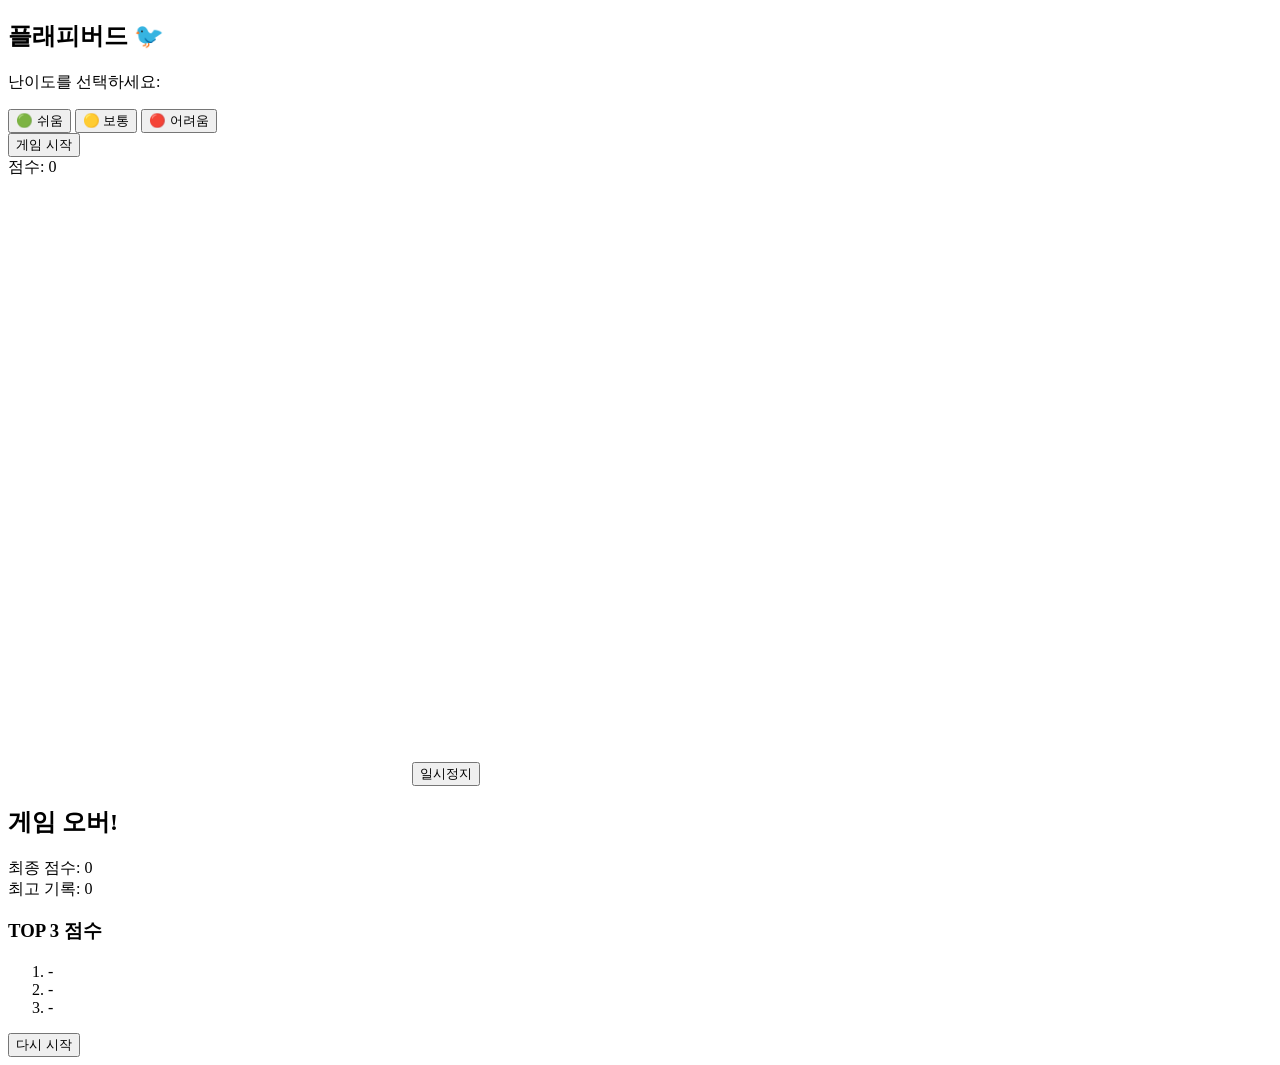
==== index.html @ 72292e48 "feat: HTML 구조 작성 - 시작 화면 (start-screen): 난이도 선택 및 게임 시작 버튼 - 게임 화면 (game-screen): Canvas 및 점수 표시 - 게" ====
<!DOCTYPE html>
<html lang="ko">
<head>
  <meta charset="UTF-8">
  <meta name="viewport" content="width=device-width, initial-scale=1.0">
  <title>플래피버드</title>
  <link rel="stylesheet" href="css/style.css">
</head>
<body>
  <div id="app">

    <!-- ===== 화면 1: 시작 화면 ===== -->
    <section id="start-screen" class="screen">
      <h1>플래피버드 🐦</h1>

      <!-- 난이도 선택 -->
      <div class="difficulty-select">
        <p>난이도를 선택하세요:</p>
        <button class="difficulty-btn" data-difficulty="easy">🟢 쉬움</button>
        <button class="difficulty-btn" data-difficulty="medium">🟡 보통</button>
        <button class="difficulty-btn" data-difficulty="hard">🔴 어려움</button>
      </div>

      <!-- 게임 시작 -->
      <button id="start-btn" class="btn-primary">게임 시작</button>
    </section>

    <!-- ===== 화면 2: 게임 화면 ===== -->
    <section id="game-screen" class="screen hidden">
      <!-- 게임 정보 헤더 -->
      <div id="game-info">
        <div id="score">점수: <span>0</span></div>
      </div>

      <!-- 게임판 (Canvas) -->
      <canvas id="gameCanvas" width="400" height="600"></canvas>

      <!-- 게임 중 버튼 -->
      <button id="pause-btn" class="btn-secondary">일시정지</button>
    </section>

    <!-- ===== 화면 3: 게임 오버 화면 ===== -->
    <section id="gameover-screen" class="screen hidden">
      <h2 id="end-message">게임 오버!</h2>

      <!-- 최종 점수 -->
      <div id="final-score" class="score-display">
        최종 점수: <span>0</span>
      </div>

      <!-- 최고 기록 -->
      <div id="best-score" class="score-display">
        최고 기록: <span>0</span>
      </div>

      <!-- TOP 3 -->
      <div id="top-scores-container">
        <h3>TOP 3 점수</h3>
        <ol id="top-scores-list" class="top-scores">
          <li><span class="score-value">-</span></li>
          <li><span class="score-value">-</span></li>
          <li><span class="score-value">-</span></li>
        </ol>
      </div>

      <!-- 재시작 -->
      <button id="restart-btn" class="btn-primary">다시 시작</button>
    </section>

  </div>

  <!-- 스크립트 로드 순서 (필수) -->
  <script src="js/difficulty.js"></script>
  <script src="js/storage.js"></script>
  <script src="js/sound.js"></script>
  <script src="js/physics.js"></script>
  <script src="js/bird.js"></script>
  <script src="js/pipes.js"></script>
  <script src="js/renderer.js"></script>
  <script src="js/ui.js"></script>
  <script src="js/confetti.js"></script>
  <script src="js/game.js"></script>
</body>
</html>
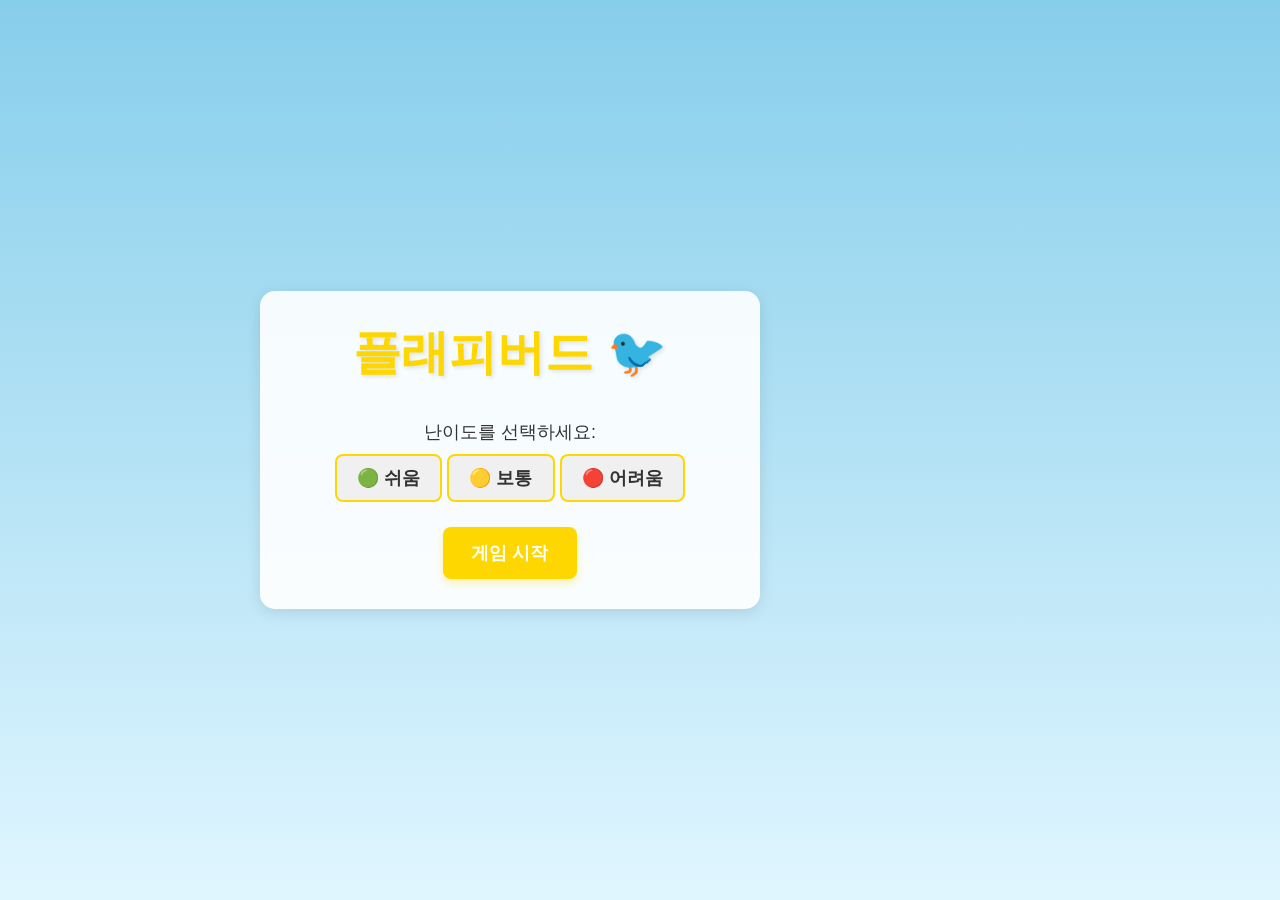
==== commit 05e2c400: "테스트 및 버그 수정: Phase 1 작업물 통합 검증 ## 발견된 문제 및 수정사항  ### 1. HTML 문제 (index.html) ✅ Script 태그 순서 수정   - 필" ====
--- a/index.html
+++ b/index.html
@@ -69,16 +69,12 @@
 
   </div>
 
-  <!-- 스크립트 로드 순서 (필수) -->
-  <script src="js/difficulty.js"></script>
-  <script src="js/storage.js"></script>
-  <script src="js/sound.js"></script>
-  <script src="js/physics.js"></script>
-  <script src="js/bird.js"></script>
-  <script src="js/pipes.js"></script>
-  <script src="js/renderer.js"></script>
-  <script src="js/ui.js"></script>
-  <script src="js/confetti.js"></script>
-  <script src="js/game.js"></script>
+  <!-- 스크립트 로드 순서 (필수! storage가 가장 먼저) -->
+  <script src="js/storage.js"></script>     <!-- Storage API (localStorage) -->
+  <script src="js/sound.js"></script>       <!-- Sound API (Web Audio) -->
+  <script src="js/renderer.js"></script>    <!-- Renderer (Canvas) -->
+  <script src="js/ui.js"></script>          <!-- UI 제어 -->
+  <script src="js/game.js"></script>        <!-- 게임 로직 (모든 로직 포함) -->
+  <!-- <script src="js/confetti.js"></script> --> <!-- 축하 효과 (선택사항) -->
 </body>
 </html>
--- a/css/style.css
+++ b/css/style.css
@@ -0,0 +1,280 @@
+/* ============================================================ */
+/* 색상 토큰 (CSS 변수) */
+/* ============================================================ */
+:root {
+  --color-primary: #FFD700;      /* 주황색 (새) */
+  --color-secondary: #87CEEB;    /* 하늘색 (배경) */
+  --color-background: #E0F6FF;   /* 밝은 하늘 */
+  --color-text: #333333;         /* 어두운 회색 */
+  --color-success: #4CAF50;      /* 초록 (성공) */
+  --color-error: #E74C3C;        /* 빨강 (실패) */
+}
+
+/* ============================================================ */
+/* 기본 스타일 */
+/* ============================================================ */
+* {
+  box-sizing: border-box;
+}
+
+html, body {
+  height: 100%;
+  width: 100%;
+}
+
+body {
+  font-family: 'Comic Sans MS', 'Malgun Gothic', sans-serif;
+  margin: 0;
+  padding: 0;
+  background: linear-gradient(180deg, #87CEEB, #E0F6FF);
+  color: var(--color-text);
+  display: flex;
+  align-items: center;
+  justify-content: center;
+  min-height: 100vh;
+}
+
+#app {
+  width: 100%;
+  max-width: clamp(280px, 95vw, 800px);
+  padding: clamp(10px, 3vw, 20px);
+  margin: 0 auto;
+  font-size: clamp(14px, 4vw, 18px);
+}
+
+/* ============================================================ */
+/* 화면 전환 (.screen / .hidden) */
+/* ============================================================ */
+.screen {
+  width: 100%;
+  max-width: 500px;
+  padding: 20px;
+  text-align: center;
+  display: flex;
+  flex-direction: column;
+  align-items: center;
+  gap: 20px;
+  background: rgba(255, 255, 255, 0.9);
+  border-radius: 15px;
+  box-shadow: 0 4px 15px rgba(0, 0, 0, 0.1);
+  animation: fadeIn 0.5s ease-in-out;
+}
+
+.hidden {
+  display: none !important;
+}
+
+/* ============================================================ */
+/* Canvas 스타일 */
+/* ============================================================ */
+canvas#gameCanvas {
+  display: block;
+  margin: 20px auto;
+  border: 3px solid var(--color-primary);
+  background: linear-gradient(180deg, #87CEEB, #E0F6FF);
+  border-radius: 10px;
+  box-shadow: 0 4px 10px rgba(0, 0, 0, 0.2);
+  max-width: 100%;
+  height: auto;
+}
+
+/* ============================================================ */
+/* 버튼 스타일 */
+/* ============================================================ */
+button {
+  padding: 12px 24px;
+  font-size: 16px;
+  font-family: inherit;
+  border: none;
+  border-radius: 8px;
+  cursor: pointer;
+  transition: all 0.3s ease;
+  font-weight: bold;
+}
+
+.btn-primary {
+  background-color: var(--color-primary);
+  color: white;
+  box-shadow: 0 4px 8px rgba(255, 215, 0, 0.3);
+}
+
+.btn-primary:hover {
+  background-color: #FFC700;
+  transform: translateY(-2px);
+  box-shadow: 0 6px 12px rgba(255, 215, 0, 0.4);
+}
+
+.btn-primary:active {
+  animation: pulse 0.3s ease-in-out;
+}
+
+.btn-secondary {
+  background-color: var(--color-secondary);
+  color: white;
+  box-shadow: 0 4px 8px rgba(135, 206, 235, 0.3);
+}
+
+.btn-secondary:hover {
+  background-color: #5DADE2;
+  transform: translateY(-2px);
+  box-shadow: 0 6px 12px rgba(135, 206, 235, 0.4);
+}
+
+.difficulty-btn {
+  background-color: #F0F0F0;
+  color: var(--color-text);
+  border: 2px solid var(--color-primary);
+  padding: 10px 20px;
+}
+
+.difficulty-btn:hover {
+  background-color: var(--color-primary);
+  color: white;
+}
+
+.difficulty-btn.active {
+  background-color: var(--color-primary);
+  color: white;
+}
+
+/* ============================================================ */
+/* 텍스트 스타일 */
+/* ============================================================ */
+h1 {
+  font-size: clamp(28px, 8vw, 48px);
+  margin: 0;
+  color: var(--color-primary);
+  text-shadow: 2px 2px 4px rgba(0, 0, 0, 0.1);
+}
+
+h2, h3 {
+  font-size: clamp(20px, 6vw, 32px);
+  margin: 10px 0;
+  color: var(--color-primary);
+}
+
+p {
+  margin: 10px 0;
+  font-size: clamp(14px, 4vw, 18px);
+}
+
+/* ============================================================ */
+/* 점수 표시 */
+/* ============================================================ */
+#game-info {
+  display: flex;
+  justify-content: center;
+  gap: 20px;
+  width: 100%;
+  font-size: 18px;
+  font-weight: bold;
+  animation: slideDown 0.3s ease-in-out;
+}
+
+#score {
+  color: var(--color-text);
+  font-size: clamp(16px, 4vw, 20px);
+}
+
+.score-display {
+  font-size: clamp(16px, 4vw, 24px);
+  margin: 10px 0;
+  font-weight: bold;
+  color: var(--color-text);
+}
+
+#final-score {
+  font-size: clamp(18px, 5vw, 28px);
+  color: var(--color-primary);
+}
+
+#best-score {
+  font-size: clamp(16px, 4vw, 24px);
+  color: var(--color-success);
+}
+
+.top-scores {
+  list-style: decimal;
+  padding-left: 30px;
+  margin: 15px 0;
+}
+
+.top-scores li {
+  padding: 8px;
+  text-align: left;
+  font-size: 16px;
+}
+
+.score-value {
+  font-weight: bold;
+  color: var(--color-primary);
+}
+
+/* ============================================================ */
+/* 애니메이션 */
+/* ============================================================ */
+@keyframes pulse {
+  0%, 100% {
+    transform: scale(1);
+  }
+  50% {
+    transform: scale(1.05);
+  }
+}
+
+@keyframes fadeIn {
+  from {
+    opacity: 0;
+    transform: translateY(-20px);
+  }
+  to {
+    opacity: 1;
+    transform: translateY(0);
+  }
+}
+
+@keyframes slideDown {
+  from {
+    opacity: 0;
+    transform: translateY(-10px);
+  }
+  to {
+    opacity: 1;
+    transform: translateY(0);
+  }
+}
+
+/* ============================================================ */
+/* 반응형 디자인 */
+/* ============================================================ */
+
+/* 모바일 (375px 이하) */
+@media (max-width: 374px) {
+  .screen {
+    padding: 15px;
+    gap: 15px;
+  }
+
+  button {
+    padding: 10px 20px;
+    font-size: 14px;
+  }
+
+  canvas#gameCanvas {
+    width: 100%;
+    height: auto;
+  }
+}
+
+/* 태블릿 (768px 이상) */
+@media (min-width: 768px) {
+  .screen {
+    padding: 30px;
+    gap: 25px;
+  }
+
+  button {
+    padding: 14px 28px;
+    font-size: 18px;
+  }
+}
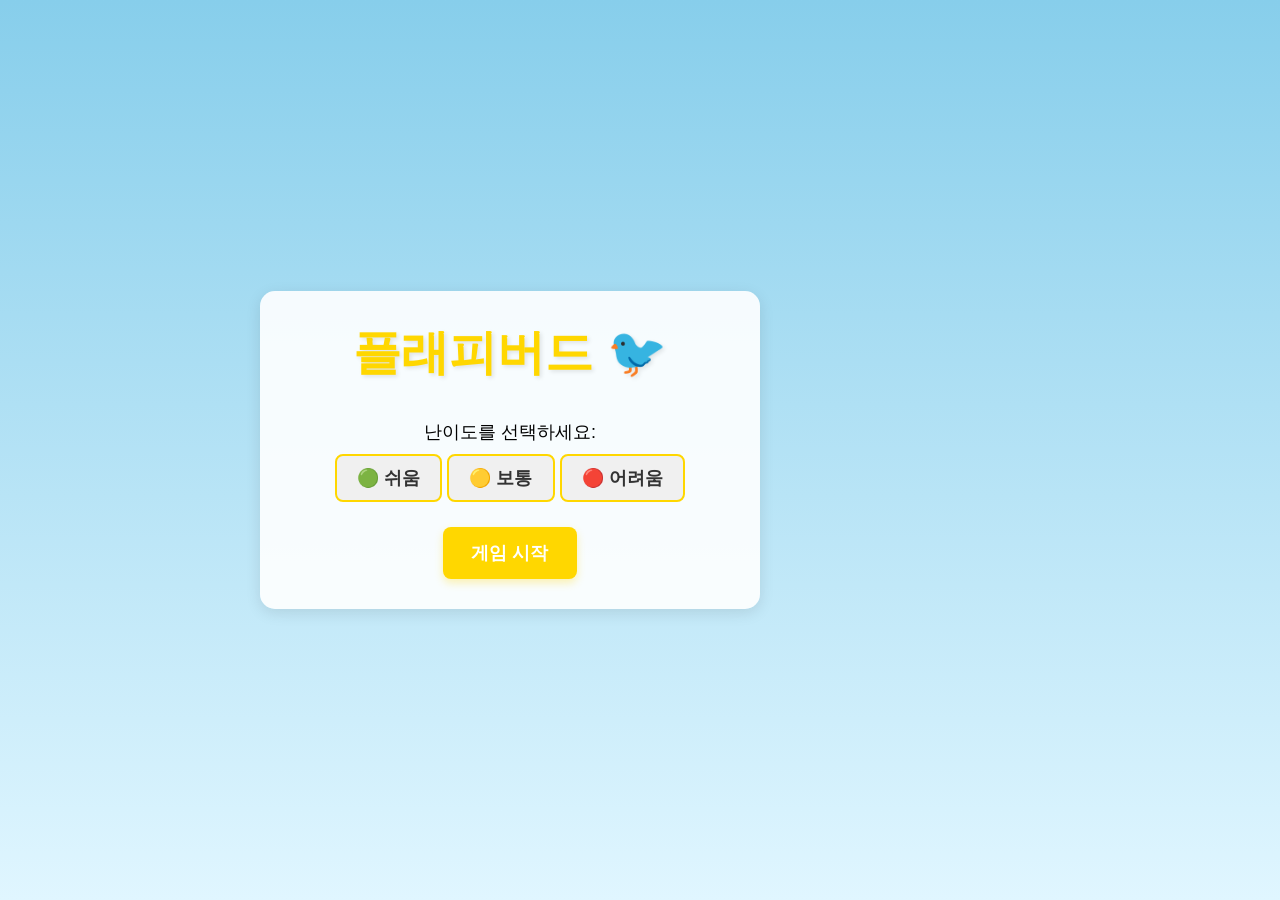
==== commit f8dc3303: "Phase 2: 완료 - Confetti, 배지, 점수 통계, 테마 시스템, 모바일 최적화 - js/confetti.js (신규): 신기록 달성 시 축하 애니메이션 - js/the" ====
--- a/index.html
+++ b/index.html
@@ -63,6 +63,25 @@
         </ol>
       </div>
 
+      <!-- 통계 (Phase 2) -->
+      <div id="stats-container" class="stats-display">
+        <h3>📊 통계</h3>
+        <div class="stats-grid">
+          <div class="stat-item">
+            <span class="stat-label">평균 점수</span>
+            <span class="stat-value" id="avg-score">-</span>
+          </div>
+          <div class="stat-item">
+            <span class="stat-label">게임 횟수</span>
+            <span class="stat-value" id="play-count">-</span>
+          </div>
+          <div class="stat-item">
+            <span class="stat-label">총 점수</span>
+            <span class="stat-value" id="total-score">-</span>
+          </div>
+        </div>
+      </div>
+
       <!-- 재시작 -->
       <button id="restart-btn" class="btn-primary">다시 시작</button>
     </section>
@@ -73,8 +92,9 @@
   <script src="js/storage.js"></script>     <!-- Storage API (localStorage) -->
   <script src="js/sound.js"></script>       <!-- Sound API (Web Audio) -->
   <script src="js/renderer.js"></script>    <!-- Renderer (Canvas) -->
+  <script src="js/theme.js"></script>       <!-- Theme 테마 시스템 (Phase 2) -->
   <script src="js/ui.js"></script>          <!-- UI 제어 -->
   <script src="js/game.js"></script>        <!-- 게임 로직 (모든 로직 포함) -->
-  <!-- <script src="js/confetti.js"></script> --> <!-- 축하 효과 (선택사항) -->
+  <script src="js/confetti.js"></script>   <!-- Confetti 축하 애니메이션 (Phase 2) -->
 </body>
 </html>
--- a/css/style.css
+++ b/css/style.css
@@ -8,6 +8,13 @@
   --color-text: #333333;         /* 어두운 회색 */
   --color-success: #4CAF50;      /* 초록 (성공) */
   --color-error: #E74C3C;        /* 빨강 (실패) */
+
+  /* Phase 2: 테마 시스템 CSS 변수 (기본값: light 테마) */
+  --bg-color: #ffffff;
+  --text-color: #000000;
+  --primary-color: #FF6B6B;
+  --secondary-color: #4ECDC4;
+  --accent-color: #FFE66D;
 }
 
 /* ============================================================ */
@@ -278,3 +285,155 @@
     font-size: 18px;
   }
 }
+
+/* ============================================================ */
+/* Phase 2: 모바일 최적화 */
+/* ============================================================ */
+
+/* 터치 장치 최적화 */
+@media (hover: none) and (pointer: coarse) {
+  /* 터치 영역 확대 */
+  button {
+    min-height: 48px;
+    min-width: 48px;
+  }
+
+  /* 탭 포커스 제거 (터치에서 불필요) */
+  button:focus {
+    outline: none;
+  }
+
+  canvas {
+    cursor: pointer;
+  }
+}
+
+/* 모바일 화면 최적화 (max-width: 768px) */
+@media (max-width: 768px) {
+  /* 게임 컨테이너 최적화 */
+  #app {
+    padding: 10px;
+  }
+
+  /* 제목 크기 축소 */
+  h1 {
+    font-size: clamp(24px, 8vw, 40px);
+    margin: 15px 0;
+  }
+
+  h2, h3 {
+    font-size: clamp(18px, 6vw, 28px);
+  }
+
+  /* 버튼 터치 친화적 */
+  button {
+    padding: 12px 20px;
+    font-size: 16px;
+    border-radius: 8px;
+  }
+
+  /* 텍스트 크기 조정 */
+  .score-display,
+  .stats-display {
+    font-size: clamp(14px, 4vw, 18px);
+  }
+
+  /* 배지 아이콘 크기 조정 */
+  .achievement-badge {
+    padding: 20px;
+  }
+
+  .achievement-badge > div:first-child {
+    font-size: 36px;
+  }
+
+  /* TOP3 리스트 최적화 */
+  #top-scores-list {
+    padding: 10px 0;
+  }
+
+  #top-scores-list li {
+    padding: 8px;
+    font-size: 16px;
+  }
+}
+
+/* 초소형 화면 (max-width: 480px) */
+@media (max-width: 480px) {
+  #app {
+    padding: 8px;
+  }
+
+  h1 {
+    font-size: 20px;
+    margin: 10px 0;
+  }
+
+  .difficulty-select p {
+    font-size: 14px;
+    margin: 8px 0;
+  }
+
+  button {
+    padding: 10px 16px;
+    font-size: 14px;
+    width: 100%;
+  }
+
+  .score-display {
+    font-size: 14px;
+    padding: 8px;
+  }
+
+  canvas {
+    max-height: 60vh;
+  }
+
+  /* 통계 그리드를 열 배치로 변경 */
+  .stats-grid {
+    flex-direction: column;
+    gap: 8px;
+  }
+
+  .stat-item {
+    padding: 8px;
+  }
+
+  /* 배지 작게 표시 */
+  .achievement-badge {
+    padding: 15px;
+  }
+
+  .achievement-badge > div:first-child {
+    font-size: 28px;
+  }
+
+  .achievement-badge > div:last-child {
+    font-size: 12px;
+  }
+}
+
+/* 가로 모드 최적화 (landscape) */
+@media (orientation: landscape) and (max-height: 600px) {
+  #app {
+    padding: 5px;
+  }
+
+  h1 {
+    font-size: 20px;
+    margin: 5px 0;
+  }
+
+  button {
+    padding: 8px 12px;
+    font-size: 12px;
+  }
+
+  canvas {
+    max-height: 80vh;
+  }
+
+  #score {
+    font-size: 12px;
+  }
+}
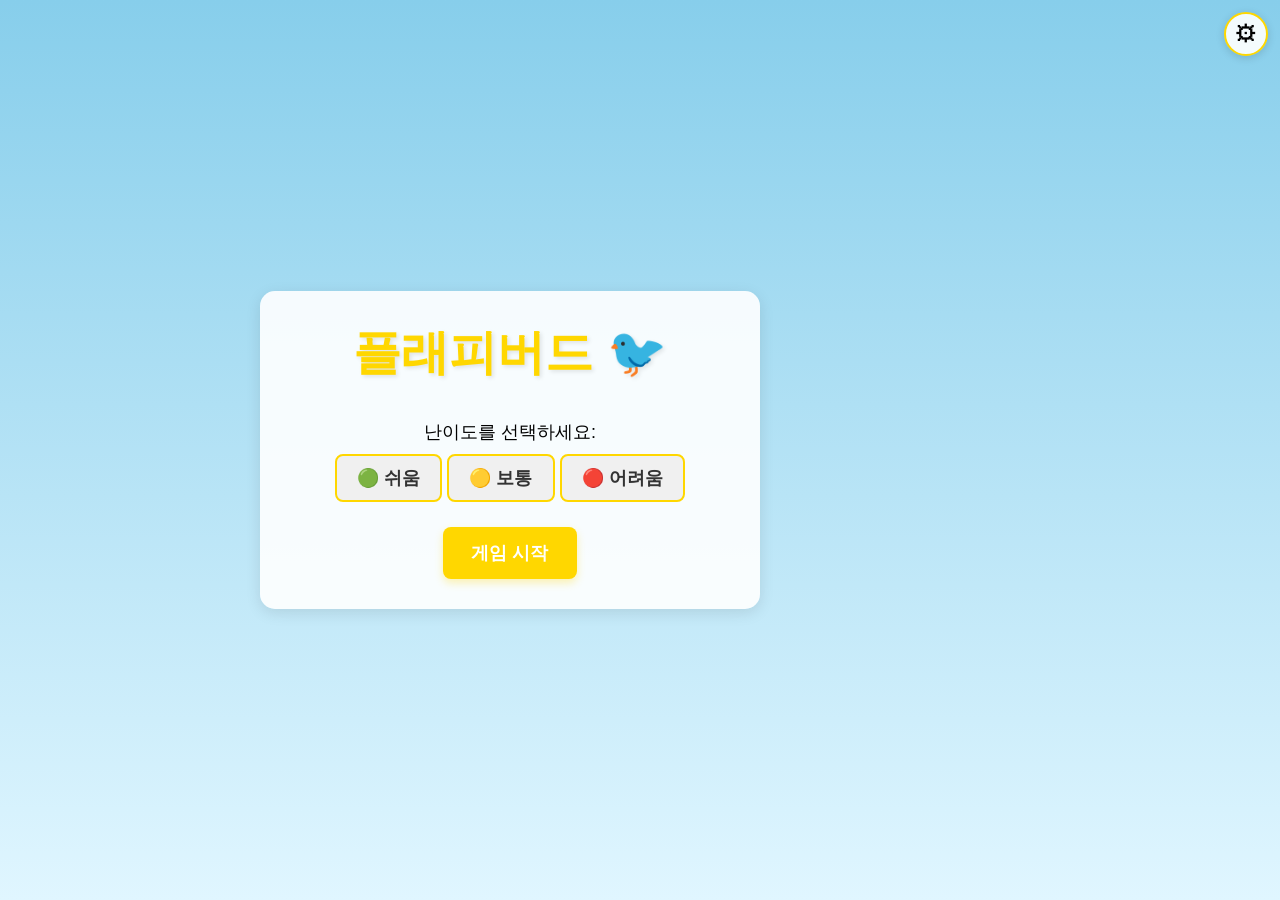
==== commit 10018ccf: "feat: 효과음(Web Audio API), 팝업 효과, 설정 버튼 구현 - sound.js: 외부 MP3 의존 제거, Web Audio API로 jump/point/collis" ====
--- a/index.html
+++ b/index.html
@@ -8,6 +8,9 @@
 </head>
 <body>
   <div id="app">
+
+    <!-- 설정 버튼 (항상 표시) -->
+    <button id="settings-btn" class="settings-btn" title="Settings">&#9881;</button>
 
     <!-- ===== 화면 1: 시작 화면 ===== -->
     <section id="start-screen" class="screen">
--- a/css/style.css
+++ b/css/style.css
@@ -81,8 +81,9 @@
   background: linear-gradient(180deg, #87CEEB, #E0F6FF);
   border-radius: 10px;
   box-shadow: 0 4px 10px rgba(0, 0, 0, 0.2);
-  max-width: 100%;
-  height: auto;
+  /* ✅ 고정 크기 (렌더링 크기와 일치) */
+  width: 400px;
+  height: 600px;
 }
 
 /* ============================================================ */
@@ -217,6 +218,40 @@
   color: var(--color-primary);
 }
 
+/* 통계 표시 */
+.stats-display {
+  width: 100%;
+  margin: 10px 0;
+}
+
+.stats-grid {
+  display: flex;
+  justify-content: center;
+  gap: 16px;
+  flex-wrap: wrap;
+}
+
+.stat-item {
+  text-align: center;
+  padding: 10px 16px;
+  background: rgba(255, 215, 0, 0.08);
+  border-radius: 8px;
+}
+
+.stat-label {
+  display: block;
+  font-size: 12px;
+  color: #888;
+  margin-bottom: 4px;
+}
+
+.stat-value {
+  display: block;
+  font-size: 20px;
+  font-weight: bold;
+  color: var(--color-primary);
+}
+
 /* ============================================================ */
 /* 애니메이션 */
 /* ============================================================ */
@@ -268,8 +303,10 @@
   }
 
   canvas#gameCanvas {
+    /* ✅ 모바일: 400x600 비율 유지 (75% 축소) */
     width: 100%;
-    height: auto;
+    max-width: 300px;
+    height: 450px;
   }
 }
 
@@ -437,3 +474,327 @@
     font-size: 12px;
   }
 }
+
+/* ============================================================ */
+/* 팝업 효과 */
+/* ============================================================ */
+
+/* +1 점수 플로팅 텍스트 */
+.score-popup {
+  position: fixed;
+  pointer-events: none;
+  font-size: 28px;
+  font-weight: bold;
+  color: #FFD700;
+  text-shadow: 0 0 6px rgba(255, 215, 0, 0.6), 1px 1px 2px rgba(0,0,0,0.4);
+  z-index: 1000;
+  animation: scoreFloat 0.8s ease-out forwards;
+}
+
+@keyframes scoreFloat {
+  0% {
+    opacity: 1;
+    transform: translateY(0) scale(1);
+  }
+  50% {
+    opacity: 1;
+    transform: translateY(-30px) scale(1.3);
+  }
+  100% {
+    opacity: 0;
+    transform: translateY(-60px) scale(0.8);
+  }
+}
+
+/* 게임오버 화면 팝업 애니메이션 */
+#gameover-screen {
+  animation: gameoverPopup 0.5s cubic-bezier(0.175, 0.885, 0.32, 1.275) forwards;
+}
+
+@keyframes gameoverPopup {
+  0% {
+    opacity: 0;
+    transform: scale(0.5) translateY(30px);
+  }
+  60% {
+    opacity: 1;
+    transform: scale(1.05) translateY(-5px);
+  }
+  100% {
+    opacity: 1;
+    transform: scale(1) translateY(0);
+  }
+}
+
+/* 게임오버 제목 흔들림 효과 */
+#end-message {
+  animation: shakeTitle 0.6s ease-in-out 0.3s;
+}
+
+@keyframes shakeTitle {
+  0%, 100% { transform: translateX(0); }
+  15% { transform: translateX(-8px) rotate(-2deg); }
+  30% { transform: translateX(8px) rotate(2deg); }
+  45% { transform: translateX(-6px) rotate(-1deg); }
+  60% { transform: translateX(6px) rotate(1deg); }
+  75% { transform: translateX(-3px); }
+}
+
+/* 신기록 축하 팝업 */
+.new-record-popup {
+  position: fixed;
+  top: 50%;
+  left: 50%;
+  transform: translate(-50%, -50%);
+  background: linear-gradient(135deg, #FFD700 0%, #FFA500 50%, #FF6B35 100%);
+  color: white;
+  padding: 20px 40px;
+  border-radius: 16px;
+  font-size: 24px;
+  font-weight: bold;
+  text-align: center;
+  z-index: 2000;
+  box-shadow: 0 8px 32px rgba(255, 165, 0, 0.5);
+  animation: newRecordBounce 0.6s cubic-bezier(0.175, 0.885, 0.32, 1.275) forwards;
+  pointer-events: none;
+}
+
+.new-record-popup .record-label {
+  font-size: 16px;
+  opacity: 0.9;
+  margin-bottom: 4px;
+}
+
+.new-record-popup .record-score {
+  font-size: 42px;
+  display: block;
+  margin-top: 4px;
+  text-shadow: 2px 2px 4px rgba(0,0,0,0.2);
+}
+
+.new-record-popup .record-stars {
+  font-size: 20px;
+  margin-top: 8px;
+}
+
+@keyframes newRecordBounce {
+  0% {
+    opacity: 0;
+    transform: translate(-50%, -50%) scale(0.2) rotate(-10deg);
+  }
+  50% {
+    opacity: 1;
+    transform: translate(-50%, -50%) scale(1.15) rotate(3deg);
+  }
+  70% {
+    transform: translate(-50%, -50%) scale(0.95) rotate(-1deg);
+  }
+  100% {
+    opacity: 1;
+    transform: translate(-50%, -50%) scale(1) rotate(0);
+  }
+}
+
+.new-record-fadeout {
+  animation: newRecordFadeOut 0.4s ease-in forwards;
+}
+
+@keyframes newRecordFadeOut {
+  to {
+    opacity: 0;
+    transform: translate(-50%, -50%) scale(1.1);
+  }
+}
+
+/* 점수 카운트업 효과 */
+#final-score span {
+  display: inline-block;
+  animation: scoreCountPulse 0.3s ease-in-out;
+}
+
+@keyframes scoreCountPulse {
+  0% { transform: scale(1); }
+  50% { transform: scale(1.4); color: #FF6B35; }
+  100% { transform: scale(1); }
+}
+
+/* 설정 버튼 */
+.settings-btn {
+  position: fixed;
+  top: 12px;
+  right: 12px;
+  width: 44px;
+  height: 44px;
+  border-radius: 50%;
+  background: rgba(255, 255, 255, 0.9);
+  border: 2px solid var(--color-primary);
+  font-size: 22px;
+  display: flex;
+  align-items: center;
+  justify-content: center;
+  cursor: pointer;
+  z-index: 900;
+  transition: transform 0.3s ease, box-shadow 0.3s ease;
+  box-shadow: 0 2px 8px rgba(0,0,0,0.15);
+  padding: 0;
+}
+
+.settings-btn:hover {
+  transform: rotate(90deg) scale(1.1);
+  box-shadow: 0 4px 12px rgba(0,0,0,0.25);
+}
+
+/* 설정 패널 */
+.settings-panel {
+  position: fixed;
+  top: 64px;
+  right: 12px;
+  background: rgba(255, 255, 255, 0.97);
+  border-radius: 12px;
+  padding: 16px;
+  min-width: 200px;
+  box-shadow: 0 8px 24px rgba(0,0,0,0.2);
+  z-index: 899;
+  transform-origin: top right;
+  animation: settingsPanelOpen 0.25s ease-out forwards;
+}
+
+.settings-panel.closing {
+  animation: settingsPanelClose 0.2s ease-in forwards;
+}
+
+@keyframes settingsPanelOpen {
+  0% {
+    opacity: 0;
+    transform: scale(0.8) translateY(-10px);
+  }
+  100% {
+    opacity: 1;
+    transform: scale(1) translateY(0);
+  }
+}
+
+@keyframes settingsPanelClose {
+  0% {
+    opacity: 1;
+    transform: scale(1) translateY(0);
+  }
+  100% {
+    opacity: 0;
+    transform: scale(0.8) translateY(-10px);
+  }
+}
+
+.settings-panel h4 {
+  margin: 0 0 12px 0;
+  font-size: 15px;
+  color: var(--color-text);
+  border-bottom: 1px solid #eee;
+  padding-bottom: 8px;
+}
+
+.settings-row {
+  display: flex;
+  align-items: center;
+  justify-content: space-between;
+  padding: 8px 0;
+}
+
+.settings-row label {
+  font-size: 14px;
+  color: var(--color-text);
+}
+
+/* 토글 스위치 */
+.toggle-switch {
+  position: relative;
+  width: 44px;
+  height: 24px;
+  background: #ccc;
+  border-radius: 12px;
+  cursor: pointer;
+  transition: background 0.3s ease;
+  border: none;
+  padding: 0;
+}
+
+.toggle-switch.active {
+  background: var(--color-success, #4CAF50);
+}
+
+.toggle-switch::after {
+  content: '';
+  position: absolute;
+  top: 2px;
+  left: 2px;
+  width: 20px;
+  height: 20px;
+  background: white;
+  border-radius: 50%;
+  transition: transform 0.3s ease;
+  box-shadow: 0 1px 3px rgba(0,0,0,0.2);
+}
+
+.toggle-switch.active::after {
+  transform: translateX(20px);
+}
+
+/* 테마 선택 버튼 그리드 */
+.theme-grid {
+  display: grid;
+  grid-template-columns: 1fr 1fr;
+  gap: 6px;
+  margin-top: 4px;
+}
+
+.theme-option {
+  padding: 6px 8px;
+  font-size: 12px;
+  border-radius: 8px;
+  border: 2px solid #ddd;
+  background: white;
+  cursor: pointer;
+  transition: all 0.2s ease;
+  text-align: center;
+}
+
+.theme-option:hover {
+  border-color: var(--color-primary);
+  transform: scale(1.03);
+}
+
+.theme-option.active {
+  border-color: var(--color-primary);
+  background: var(--color-primary);
+  color: white;
+}
+
+/* 배지 팝업 개선 */
+.achievement-badge {
+  position: fixed;
+  top: 50%;
+  left: 50%;
+  transform: translate(-50%, -50%);
+  background: rgba(255,255,255,0.95);
+  padding: 24px 32px;
+  border-radius: 16px;
+  text-align: center;
+  z-index: 1500;
+  box-shadow: 0 8px 32px rgba(0,0,0,0.2);
+  animation: badgePop 0.5s cubic-bezier(0.175, 0.885, 0.32, 1.275) forwards;
+}
+
+@keyframes badgePop {
+  0% {
+    opacity: 0;
+    transform: translate(-50%, -50%) scale(0.3);
+  }
+  60% {
+    opacity: 1;
+    transform: translate(-50%, -50%) scale(1.1);
+  }
+  100% {
+    opacity: 1;
+    transform: translate(-50%, -50%) scale(1);
+  }
+}
